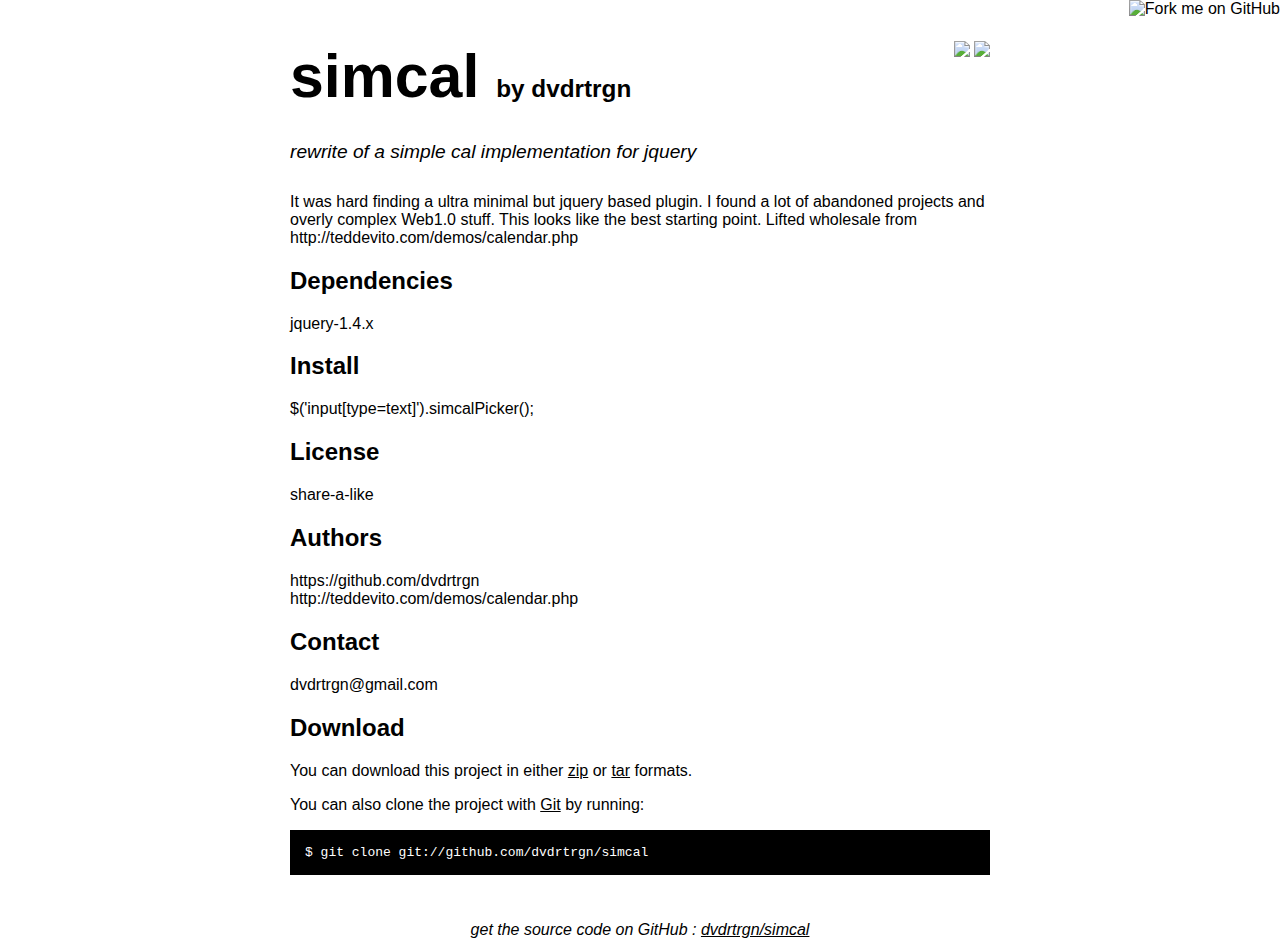
==== index.html @ 45351920 "github generated gh-pages branch" ====
<!DOCTYPE html>
<html>
<head>
  <meta charset='utf-8'>

  <title>dvdrtrgn/simcal @ GitHub</title>

  <style type="text/css">
    body {
      margin-top: 1.0em;
      background-color: #ffffff;
      font-family: Helvetica, Arial, FreeSans, san-serif;
      color: #000000;
    }
    #container {
      margin: 0 auto;
      width: 700px;
    }
    h1 { font-size: 3.8em; color: #000000; margin-bottom: 3px; }
    h1 .small { font-size: 0.4em; }
    h1 a { text-decoration: none }
    h2 { font-size: 1.5em; color: #000000; }
    h3 { text-align: center; color: #000000; }
    a { color: #000000; }
    .description { font-size: 1.2em; margin-bottom: 30px; margin-top: 30px; font-style: italic;}
    .download { float: right; }
    pre { background: #000; color: #fff; padding: 15px;}
    hr { border: 0; width: 80%; border-bottom: 1px solid #aaa}
    .footer { text-align:center; padding-top:30px; font-style: italic; }
  </style>
</head>

<body>
  <a href="http://github.com/dvdrtrgn/simcal"><img style="position: absolute; top: 0; right: 0; border: 0;" src="http://s3.amazonaws.com/github/ribbons/forkme_right_darkblue_121621.png" alt="Fork me on GitHub" /></a>

  <div id="container">

    <div class="download">
      <a href="http://github.com/dvdrtrgn/simcal/zipball/master">
        <img border="0" width="90" src="http://github.com/images/modules/download/zip.png"></a>
      <a href="http://github.com/dvdrtrgn/simcal/tarball/master">
        <img border="0" width="90" src="http://github.com/images/modules/download/tar.png"></a>
    </div>

    <h1><a href="http://github.com/dvdrtrgn/simcal">simcal</a>
      <span class="small">by <a href="http://github.com/dvdrtrgn">dvdrtrgn</a></span></h1>

    <div class="description">
      rewrite of a simple cal implementation for jquery
    </div>

    <p>It was hard finding a ultra minimal but jquery based plugin.
I found a lot of abandoned projects and overly complex Web1.0 stuff.
This looks like the best starting point.
Lifted wholesale from http://teddevito.com/demos/calendar.php</p><h2>Dependencies</h2>
<p>jquery-1.4.x</p>
<h2>Install</h2>
<p>$('input[type=text]').simcalPicker();</p>
<h2>License</h2>
<p>share-a-like</p>
<h2>Authors</h2>
<p>https://github.com/dvdrtrgn<br/>http://teddevito.com/demos/calendar.php</p>
<h2>Contact</h2>
<p>dvdrtrgn@gmail.com</p>


    <h2>Download</h2>
    <p>
      You can download this project in either
      <a href="http://github.com/dvdrtrgn/simcal/zipball/master">zip</a> or
      <a href="http://github.com/dvdrtrgn/simcal/tarball/master">tar</a> formats.
    </p>
    <p>You can also clone the project with <a href="http://git-scm.com">Git</a>
      by running:
      <pre>$ git clone git://github.com/dvdrtrgn/simcal</pre>
    </p>

    <div class="footer">
      get the source code on GitHub : <a href="http://github.com/dvdrtrgn/simcal">dvdrtrgn/simcal</a>
    </div>

  </div>

  
</body>
</html>
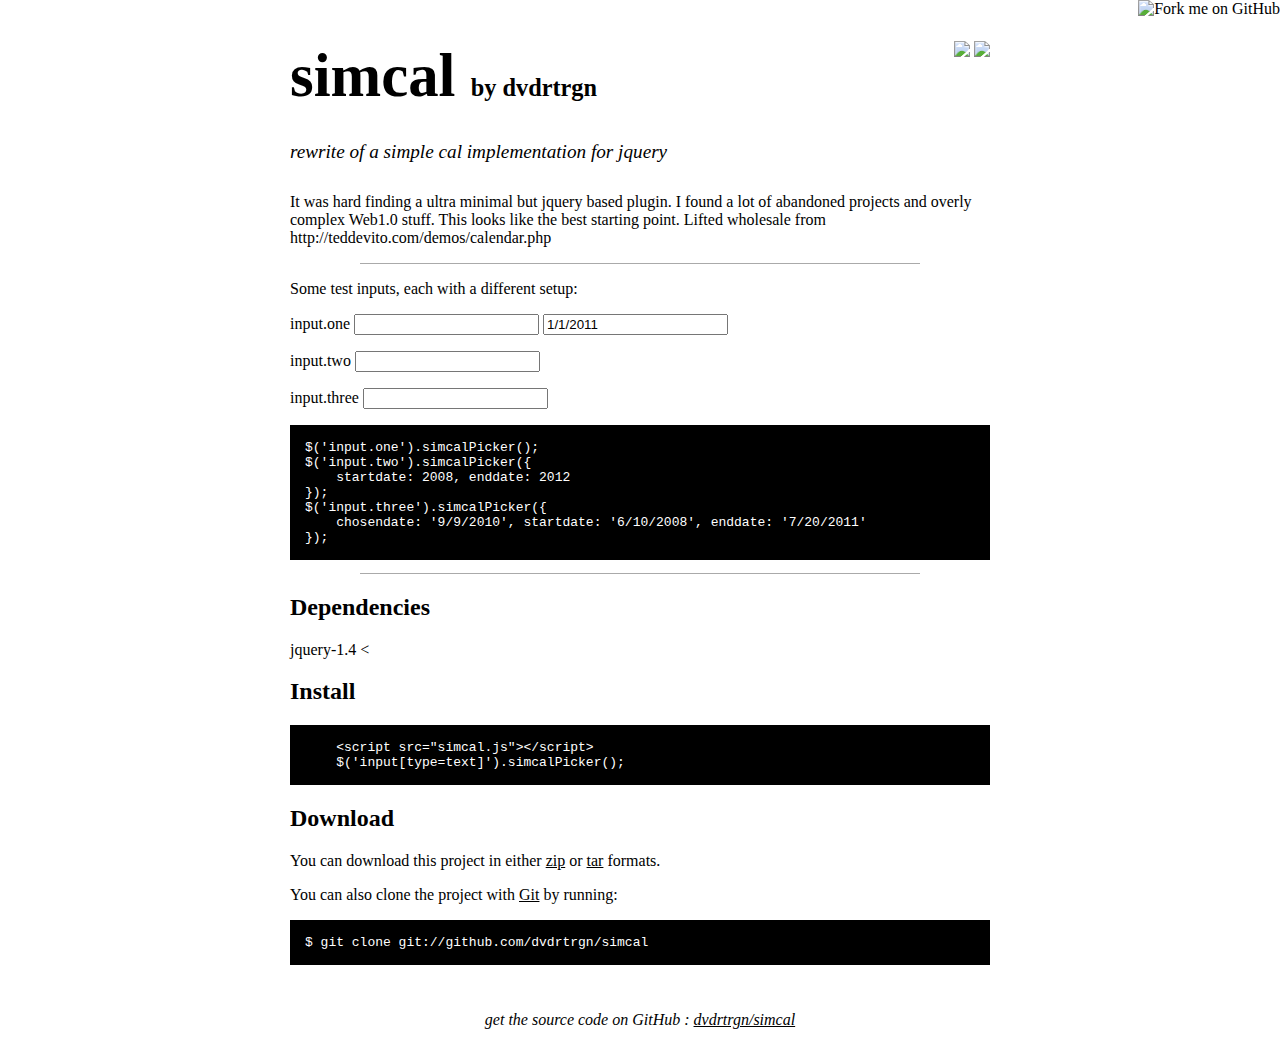
==== commit b901ade2: "add examples" ====
--- a/index.html
+++ b/index.html
@@ -9,7 +9,6 @@
     body {
       margin-top: 1.0em;
       background-color: #ffffff;
-      font-family: Helvetica, Arial, FreeSans, san-serif;
       color: #000000;
     }
     #container {
@@ -49,21 +48,45 @@
       rewrite of a simple cal implementation for jquery
     </div>
 
-    <p>It was hard finding a ultra minimal but jquery based plugin.
-I found a lot of abandoned projects and overly complex Web1.0 stuff.
-This looks like the best starting point.
-Lifted wholesale from http://teddevito.com/demos/calendar.php</p><h2>Dependencies</h2>
-<p>jquery-1.4.x</p>
+    <p>It was hard finding a ultra minimal but jquery based plugin.
+I found a lot of abandoned projects and overly complex Web1.0 stuff.
+This looks like the best starting point.
+Lifted wholesale from http://teddevito.com/demos/calendar.php</p>
+
+<!--        insert          -->
+<hr>
+<script src="http://ajax.googleapis.com/ajax/libs/jquery/1.4.2/jquery.js" type="text/javascript"></script>
+<script src="https://raw.github.com/dvdrtrgn/simcal/master/simcal.js" type="text/javascript"></script>
+<script type="text/javascript">
+$(function () {
+$('input.one').simcalPicker();
+$('input.two').simcalPicker({ startdate: 2008, enddate: 2012 });
+$('input.three').simcalPicker({ chosendate: '9/9/2010', startdate: '6/10/2008', enddate: '7/20/2011' });
+});
+</script>
+<p>Some test inputs, each with a different setup:</p>
+<p>input.one <input class="one" type="text" name="date" value=""> <input class="one" type="text" name="date" value="1/1/2011"></p>
+<p>input.two <input class="two" type="text" name="date" value=""></p>
+<p>input.three <input class="three" type="text" name="date" value=""></p>
+<pre>
+$('input.one').simcalPicker();
+$('input.two').simcalPicker({
+    startdate: 2008, enddate: 2012
+});
+$('input.three').simcalPicker({
+    chosendate: '9/9/2010', startdate: '6/10/2008', enddate: '7/20/2011'
+});
+</pre>
+<hr>
+<!--        inserted          -->
+
+<h2>Dependencies</h2>
+<p>jquery-1.4 &lt;</p>
 <h2>Install</h2>
-<p>$('input[type=text]').simcalPicker();</p>
-<h2>License</h2>
-<p>share-a-like</p>
-<h2>Authors</h2>
-<p>https://github.com/dvdrtrgn-<br/>http://teddevito.com/demos/calendar.php</p>
-<h2>Contact</h2>
-<p>dvdrtrgn@gmail.com</p>
-
+<pre>
+    &lt;script src="simcal.js">&lt;/script>
+    $('input[type=text]').simcalPicker();
+</pre>
 
     <h2>Download</h2>
     <p>
@@ -82,6 +105,6 @@
 
   </div>
 
-  
+
 </body>
 </html>
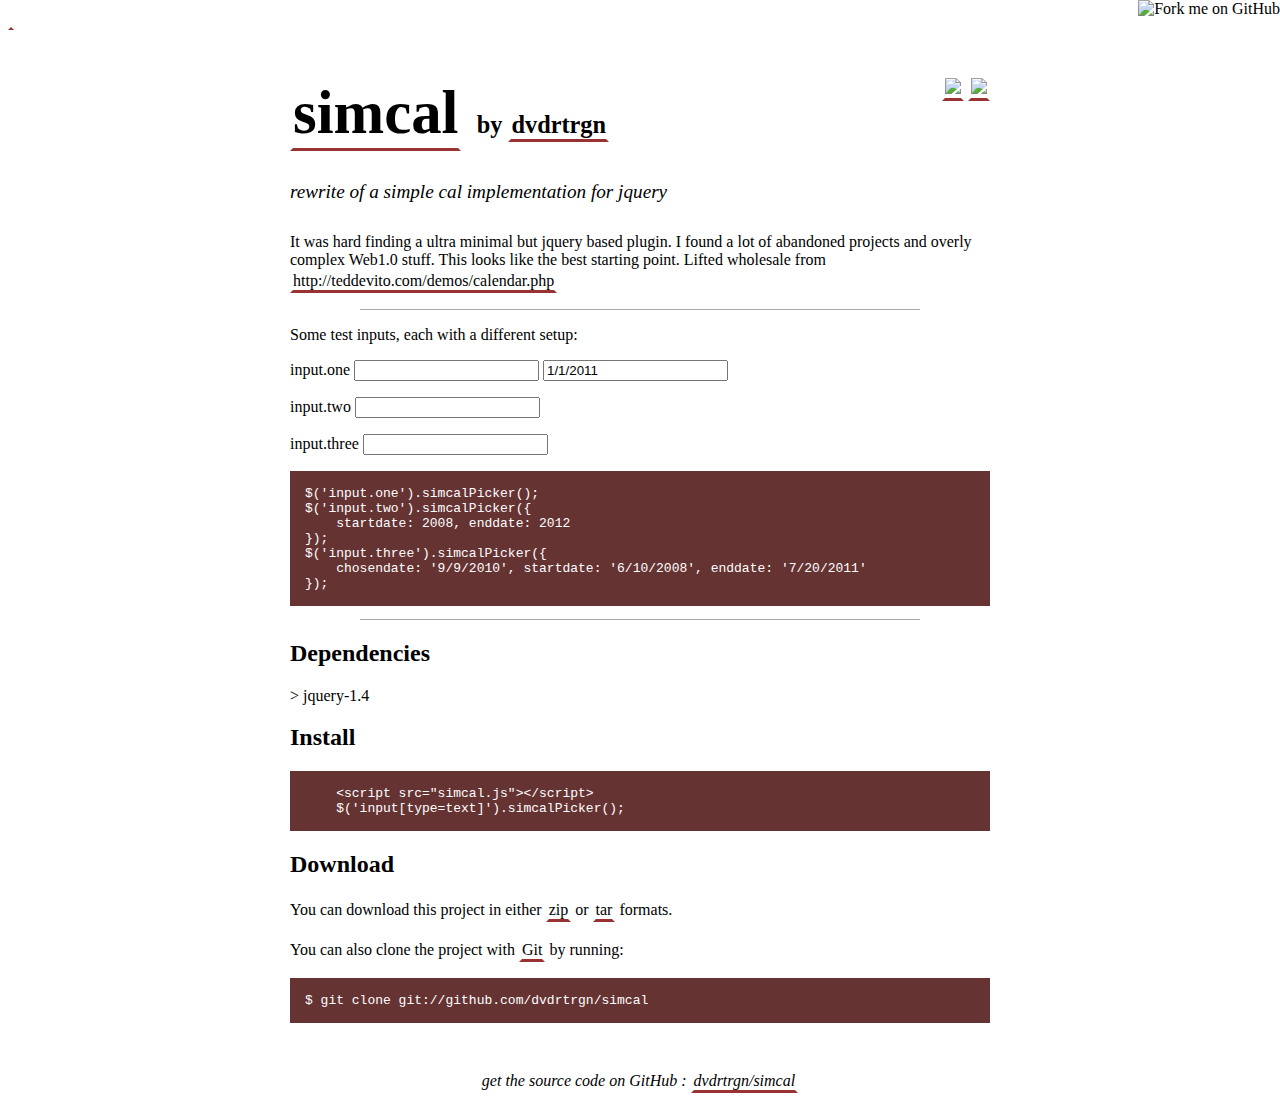
==== commit c030caab: "tweak colors" ====
--- a/index.html
+++ b/index.html
@@ -1,74 +1,182 @@
 <!DOCTYPE html>
 <html>
 <head>
-  <meta charset='utf-8'>
-
-  <title>dvdrtrgn/simcal @ GitHub</title>
-
-  <style type="text/css">
+    <meta charset='utf-8'>
+    <title>dvdrtrgn/simcal @ GitHub</title>
+    <script src="http://ajax.googleapis.com/ajax/libs/jquery/1.4.2/jquery.js" type="text/javascript"></script>
+    <script src="https://raw.github.com/dvdrtrgn/simcal/master/simcal.js" type="text/javascript"></script>
+    <style type="text/css">
     body {
-      margin-top: 1.0em;
-      background-color: #ffffff;
-      color: #000000;
+        margin-top: 1.0em;
+        background-color: #ffffff;
+        color: #000000;
     }
     #container {
-      margin: 0 auto;
-      width: 700px;
-    }
-    h1 { font-size: 3.8em; color: #000000; margin-bottom: 3px; }
-    h1 .small { font-size: 0.4em; }
-    h1 a { text-decoration: none }
-    h2 { font-size: 1.5em; color: #000000; }
-    h3 { text-align: center; color: #000000; }
-    a { color: #000000; }
-    .description { font-size: 1.2em; margin-bottom: 30px; margin-top: 30px; font-style: italic;}
-    .download { float: right; }
-    pre { background: #000; color: #fff; padding: 15px;}
-    hr { border: 0; width: 80%; border-bottom: 1px solid #aaa}
-    .footer { text-align:center; padding-top:30px; font-style: italic; }
-  </style>
+        margin: 0 auto;
+        width: 700px;
+    }
+    h1 {
+        font-size: 3.8em;
+        color: #000000;
+        margin-bottom: 3px;
+    }
+    h1 .small {
+        font-size: 0.4em;
+    }
+    h1 a {
+        text-decoration: none
+    }
+    h2 {
+        font-size: 1.5em;
+        color: #000000;
+    }
+    h3 {
+        text-align: center;
+        color: #000000;
+    }
+    a {
+        color: #000000;
+        display: inline-block;
+        text-decoration: none;
+        border: 3px solid white;
+        border-bottom-color: #933;
+    }
+    a:hover {
+        background-color: #eee;
+        border-color: #ddd;
+        color: #c00;
+        border-bottom-color: #c00;
+    }
+    .description {
+        font-size: 1.2em;
+        margin-bottom: 30px;
+        margin-top: 30px;
+        font-style: italic;
+    }
+    .download {
+        float: right;
+    }
+    pre {
+        background: #633;
+        color: #fff;
+        padding: 15px;
+    }
+    hr {
+        border: 0;
+        width: 80%;
+        border-bottom: 1px solid #aaa
+    }
+    .footer {
+        text-align: center;
+        padding-top: 30px;
+        font-style: italic;
+    }
+    .simcal {
+        background: #eee;
+        border-collapse: collapse;
+        border: 2px solid #999;
+        font-size: 8pt;
+        position: absolute;
+        width: auto;
+        z-index: 9999;
+    }
+    .simcal * {
+        -webkit-user-select: none;
+        -khtml-user-select: none;
+        -moz-user-select: none;
+        -o-user-select: none;
+        user-select: none;
+        color: #000;
+        font: 1em/1.5em sans-serif;
+        padding: 0;
+        text-align: center;
+        white-space: nowrap;
+    }
+    .simcal thead th {
+        border-right: 1px solid #ddd;
+        font-weight: bold;
+        height: 3em;
+    }
+    .simcal tfoot td {
+        height: 2.5em;
+        text-transform: capitalize;
+    }
+    .simcal th span {
+        font-size: 1.3em; /* header only */
+    }
+    .simcal th span,
+    .simcal tfoot td span {
+        border: 1px solid #eee;
+        margin: .25em;
+        padding: .2em .5em;
+    }
+    .simcal span:hover {
+        background: #fff;
+        border: 1px outset #ccc;
+        color: #c00;
+    }
+    .simcal tbody td {
+        background: #fafafa;
+        border: 1px solid #ccc;
+        border-width: 1px 0 0 0;
+        text-align: center;
+        width: 2.5em;
+    }
+    .simcal tbody td.date {
+        background: #fff;
+        border: 1px solid #ddd;
+        cursor: pointer;
+        height: 2.5em;
+    }
+    .simcal tbody td.date.over {
+        background-color: #090; /* go */
+        color: #fff;
+    }
+    .simcal tbody td.date.chosen {
+        background-color: #900; /* stop */
+        color: #fff;
+        font-weight: bold;
+    }
+    .simcal tbody td.date.today {
+        background-color: #fc0; /* watch */
+        color: #000;
+    }
+    .simcal tbody td.date.chosen.today {
+        color: #900;
+    }
+    img.c1 {
+        position: absolute;
+        top: 0;
+        right: 0;
+        border: 0;
+    }
+    </style>
 </head>
-
 <body>
-  <a href="http://github.com/dvdrtrgn/simcal"><img style="position: absolute; top: 0; right: 0; border: 0;" src="http://s3.amazonaws.com/github/ribbons/forkme_right_darkblue_121621.png" alt="Fork me on GitHub" /></a>
-
-  <div id="container">
-
-    <div class="download">
-      <a href="http://github.com/dvdrtrgn/simcal/zipball/master">
-        <img border="0" width="90" src="http://github.com/images/modules/download/zip.png"></a>
-      <a href="http://github.com/dvdrtrgn/simcal/tarball/master">
-        <img border="0" width="90" src="http://github.com/images/modules/download/tar.png"></a>
-    </div>
-
-    <h1><a href="http://github.com/dvdrtrgn/simcal">simcal</a>
-      <span class="small">by <a href="http://github.com/dvdrtrgn">dvdrtrgn</a></span></h1>
-
-    <div class="description">
-      rewrite of a simple cal implementation for jquery
-    </div>
-
-    <p>It was hard finding a ultra minimal but jquery based plugin.
-I found a lot of abandoned projects and overly complex Web1.0 stuff.
-This looks like the best starting point.
-Lifted wholesale from http://teddevito.com/demos/calendar.php</p>
-
-<!--        insert          -->
-<hr>
-<script src="http://ajax.googleapis.com/ajax/libs/jquery/1.4.2/jquery.js" type="text/javascript"></script>
-<script src="https://raw.github.com/dvdrtrgn/simcal/master/simcal.js" type="text/javascript"></script>
-<script type="text/javascript">
+    <a href="http://github.com/dvdrtrgn/simcal"><img class="c1" src="http://s3.amazonaws.com/github/ribbons/forkme_right_darkblue_121621.png" alt="Fork me on GitHub"></a>
+    <div id="container">
+        <div class="download">
+            <a href="http://github.com/dvdrtrgn/simcal/zipball/master"><img border="0" width="90" src="http://github.com/images/modules/download/zip.png"></a> <a href="http://github.com/dvdrtrgn/simcal/tarball/master"><img border="0" width="90" src="http://github.com/images/modules/download/tar.png"></a>
+        </div>
+        <h1><a href="http://github.com/dvdrtrgn/simcal">simcal</a> <span class="small">by <a href="http://github.com/dvdrtrgn">dvdrtrgn</a></span></h1>
+        <div class="description">
+            rewrite of a simple cal implementation for jquery
+        </div>
+        <p>It was hard finding a ultra minimal but jquery based plugin. I found a lot of abandoned projects and overly complex Web1.0 stuff. This looks like the best starting point. Lifted wholesale from <a href="http://teddevito.com/demos/calendar.php">http://teddevito.com/demos/calendar.php</a></p>
+        <!--        insert          -->
+        <hr>
+        <script type="text/javascript">
 $(function () {
-$('input.one').simcalPicker();
-$('input.two').simcalPicker({ startdate: 2008, enddate: 2012 });
-$('input.three').simcalPicker({ chosendate: '9/9/2010', startdate: '6/10/2008', enddate: '7/20/2011' });
-});
-</script>
-<p>Some test inputs, each with a different setup:</p>
-<p>input.one <input class="one" type="text" name="date" value=""> <input class="one" type="text" name="date" value="1/1/2011"></p>
-<p>input.two <input class="two" type="text" name="date" value=""></p>
-<p>input.three <input class="three" type="text" name="date" value=""></p>
-<pre>
+        $('input.one').simcalPicker();
+        $('input.two').simcalPicker({ startdate: 2008, enddate: 2012 });
+        $('input.three').simcalPicker({ chosendate: '9/9/2010', startdate: '6/10/2008', enddate: '7/20/2011' });
+        });
+        </script>
+        <p>Some test inputs, each with a different setup:</p>
+        <p>input.one <input class="one" type="text" name="date" value=""> <input class="one" type="text" name="date" value="1/1/2011"></p>
+        <p>input.two <input class="two" type="text" name="date" value=""></p>
+        <p>input.three <input class="three" type="text" name="date" value=""></p>
+        <pre>
 $('input.one').simcalPicker();
 $('input.two').simcalPicker({
     startdate: 2008, enddate: 2012
@@ -77,34 +185,25 @@
     chosendate: '9/9/2010', startdate: '6/10/2008', enddate: '7/20/2011'
 });
 </pre>
-<hr>
-<!--        inserted          -->
-
-<h2>Dependencies</h2>
-<p>jquery-1.4 &lt;</p>
-<h2>Install</h2>
-<pre>
-    &lt;script src="simcal.js">&lt;/script>
+        <hr>
+        <!--        inserted          -->
+        <h2>Dependencies</h2>
+        <p> &gt; jquery-1.4</p>
+        <h2>Install</h2>
+        <pre>
+    &lt;script src="simcal.js"&gt;&lt;/script&gt;
     $('input[type=text]').simcalPicker();
 </pre>
-
-    <h2>Download</h2>
-    <p>
-      You can download this project in either
-      <a href="http://github.com/dvdrtrgn/simcal/zipball/master">zip</a> or
-      <a href="http://github.com/dvdrtrgn/simcal/tarball/master">tar</a> formats.
-    </p>
-    <p>You can also clone the project with <a href="http://git-scm.com">Git</a>
-      by running:
-      <pre>$ git clone git://github.com/dvdrtrgn/simcal</pre>
-    </p>
-
-    <div class="footer">
-      get the source code on GitHub : <a href="http://github.com/dvdrtrgn/simcal">dvdrtrgn/simcal</a>
+        <h2>Download</h2>
+        <p>You can download this project in either <a href="http://github.com/dvdrtrgn/simcal/zipball/master">zip</a> or <a href="http://github.com/dvdrtrgn/simcal/tarball/master">tar</a> formats.</p>
+        <p>You can also clone the project with <a href="http://git-scm.com">Git</a> by running:</p>
+        <pre>
+$ git clone git://github.com/dvdrtrgn/simcal
+</pre>
+        <p></p>
+        <div class="footer">
+            get the source code on GitHub : <a href="http://github.com/dvdrtrgn/simcal">dvdrtrgn/simcal</a>
+        </div>
     </div>
-
-  </div>
-
-
 </body>
 </html>
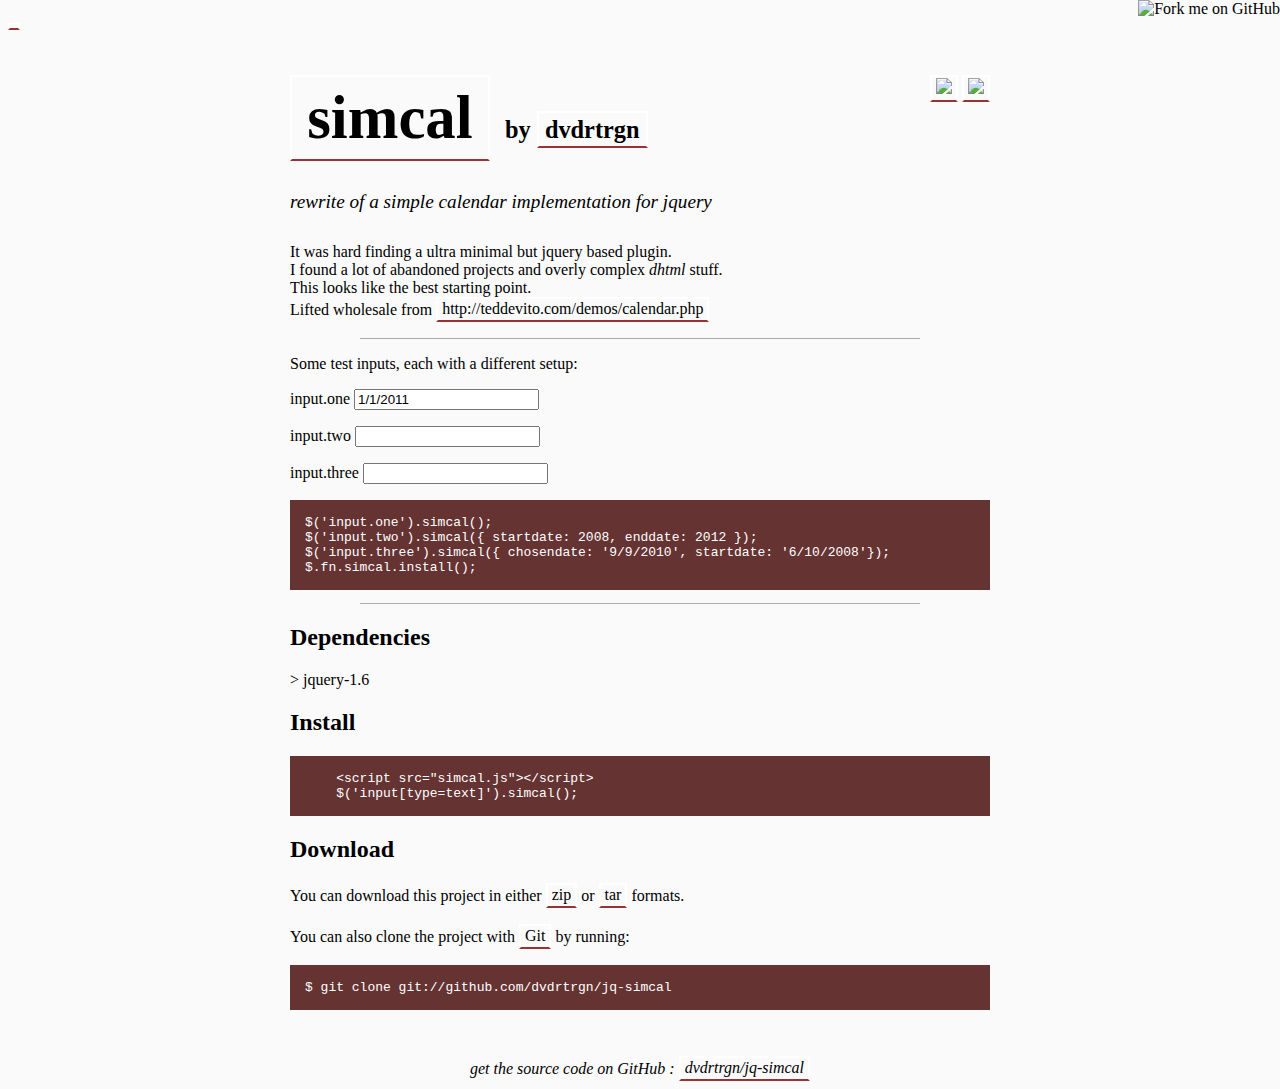
==== commit 9b4d8be4: "partial update of homepage" ====
--- a/index.html
+++ b/index.html
@@ -2,13 +2,13 @@
 <html>
 <head>
     <meta charset='utf-8'>
-    <title>dvdrtrgn/simcal @ GitHub</title>
-    <script src="http://ajax.googleapis.com/ajax/libs/jquery/1.4.2/jquery.js" type="text/javascript"></script>
-    <script src="https://raw.github.com/dvdrtrgn/simcal/master/simcal.js" type="text/javascript"></script>
+    <title>dvdrtrgn/jq-simcal @ GitHub</title>
+    <script src="http://ajax.googleapis.com/ajax/libs/jquery/1.6.2/jquery.js" type="text/javascript"></script>
+    <script src="https://raw.github.com/dvdrtrgn/jq-simcal/master/simcal.js" type="text/javascript"></script>
     <style type="text/css">
-    body {
+body {
         margin-top: 1.0em;
-        background-color: #ffffff;
+        background-color: #fafafa;
         color: #000000;
     }
     #container {
@@ -35,11 +35,12 @@
         color: #000000;
     }
     a {
+        border: 2px solid white;
+        border-bottom-color: #933;
         color: #000000;
         display: inline-block;
+        padding: .1em .25em;
         text-decoration: none;
-        border: 3px solid white;
-        border-bottom-color: #933;
     }
     a:hover {
         background-color: #eee;
@@ -153,56 +154,60 @@
     </style>
 </head>
 <body>
-    <a href="http://github.com/dvdrtrgn/simcal"><img class="c1" src="http://s3.amazonaws.com/github/ribbons/forkme_right_darkblue_121621.png" alt="Fork me on GitHub"></a>
+    <a href="http://github.com/dvdrtrgn/jq-simcal"><img class="c1" src="http://s3.amazonaws.com/github/ribbons/forkme_right_darkblue_121621.png" alt="Fork me on GitHub"></a>
     <div id="container">
         <div class="download">
-            <a href="http://github.com/dvdrtrgn/simcal/zipball/master"><img border="0" width="90" src="http://github.com/images/modules/download/zip.png"></a> <a href="http://github.com/dvdrtrgn/simcal/tarball/master"><img border="0" width="90" src="http://github.com/images/modules/download/tar.png"></a>
+            <a href="http://github.com/dvdrtrgn/jq-simcal/zipball/master"><img border="0" width="90" src="https://github.com/images/modules/download/zip.png"></a> <!-- -->
+             <a href="http://github.com/dvdrtrgn/jq-simcal/tarball/master"><img border="0" width="90" src="https://github.com/images/modules/download/tar.png"></a>
         </div>
-        <h1><a href="http://github.com/dvdrtrgn/simcal">simcal</a> <span class="small">by <a href="http://github.com/dvdrtrgn">dvdrtrgn</a></span></h1>
+        <h1><a href="http://github.com/dvdrtrgn/jq-simcal">simcal</a> <span class="small">by <a href="http://github.com/dvdrtrgn">dvdrtrgn</a></span></h1>
         <div class="description">
-            rewrite of a simple cal implementation for jquery
+            rewrite of a simple calendar implementation for jquery
         </div>
-        <p>It was hard finding a ultra minimal but jquery based plugin. I found a lot of abandoned projects and overly complex Web1.0 stuff. This looks like the best starting point. Lifted wholesale from <a href="http://teddevito.com/demos/calendar.php">http://teddevito.com/demos/calendar.php</a></p>
+        <p>It was hard finding a ultra minimal but jquery based plugin.
+        <br>
+        I found a lot of abandoned projects and overly complex <i>dhtml</i> stuff.
+        <br>
+        This looks like the best starting point.
+        <br>
+        Lifted wholesale from <a href="http://teddevito.com/demos/calendar.php">http://teddevito.com/demos/calendar.php</a></p>
+        <hr>
         <!--        insert          -->
-        <hr>
+        <p>Some test inputs, each with a different setup:</p>
+        <p>input.one <input class="one calpick" type="text" name="date" value="1/1/2011"></p>
+        <p>input.two <input class="two" type="text" name="date" value=""></p>
+        <p>input.three <input class="three" type="text" name="date" value=""></p>  <!-- -->
         <script type="text/javascript">
-$(function () {
-        $('input.one').simcalPicker();
-        $('input.two').simcalPicker({ startdate: 2008, enddate: 2012 });
-        $('input.three').simcalPicker({ chosendate: '9/9/2010', startdate: '6/10/2008', enddate: '7/20/2011' });
+        $(function () {
+            $('input.one').simcal();
+            $('input.two').simcal({ startdate: 2008, enddate: 2012 });
+            $('input.three').simcal({ chosendate: '9/9/2010', startdate: '6/10/2008'});
         });
         </script>
-        <p>Some test inputs, each with a different setup:</p>
-        <p>input.one <input class="one" type="text" name="date" value=""> <input class="one" type="text" name="date" value="1/1/2011"></p>
-        <p>input.two <input class="two" type="text" name="date" value=""></p>
-        <p>input.three <input class="three" type="text" name="date" value=""></p>
         <pre>
-$('input.one').simcalPicker();
-$('input.two').simcalPicker({
-    startdate: 2008, enddate: 2012
-});
-$('input.three').simcalPicker({
-    chosendate: '9/9/2010', startdate: '6/10/2008', enddate: '7/20/2011'
-});
+$('input.one').simcal();
+$('input.two').simcal({ startdate: 2008, enddate: 2012 });
+$('input.three').simcal({ chosendate: '9/9/2010', startdate: '6/10/2008'});
+$.fn.simcal.install();
 </pre>
         <hr>
         <!--        inserted          -->
         <h2>Dependencies</h2>
-        <p> &gt; jquery-1.4</p>
+        <p>&gt; jquery-1.6</p>
         <h2>Install</h2>
         <pre>
     &lt;script src="simcal.js"&gt;&lt;/script&gt;
-    $('input[type=text]').simcalPicker();
+    $('input[type=text]').simcal();
 </pre>
         <h2>Download</h2>
-        <p>You can download this project in either <a href="http://github.com/dvdrtrgn/simcal/zipball/master">zip</a> or <a href="http://github.com/dvdrtrgn/simcal/tarball/master">tar</a> formats.</p>
+        <p>You can download this project in either <a href="http://github.com/dvdrtrgn/jq-simcal/zipball/master">zip</a> or <a href="http://github.com/dvdrtrgn/jq-simcal/tarball/master">tar</a> formats.</p>
         <p>You can also clone the project with <a href="http://git-scm.com">Git</a> by running:</p>
         <pre>
-$ git clone git://github.com/dvdrtrgn/simcal
+$ git clone git://github.com/dvdrtrgn/jq-simcal
 </pre>
         <p></p>
         <div class="footer">
-            get the source code on GitHub : <a href="http://github.com/dvdrtrgn/simcal">dvdrtrgn/simcal</a>
+            get the source code on GitHub : <a href="http://github.com/dvdrtrgn/jq-simcal">dvdrtrgn/jq-simcal</a>
         </div>
     </div>
 </body>
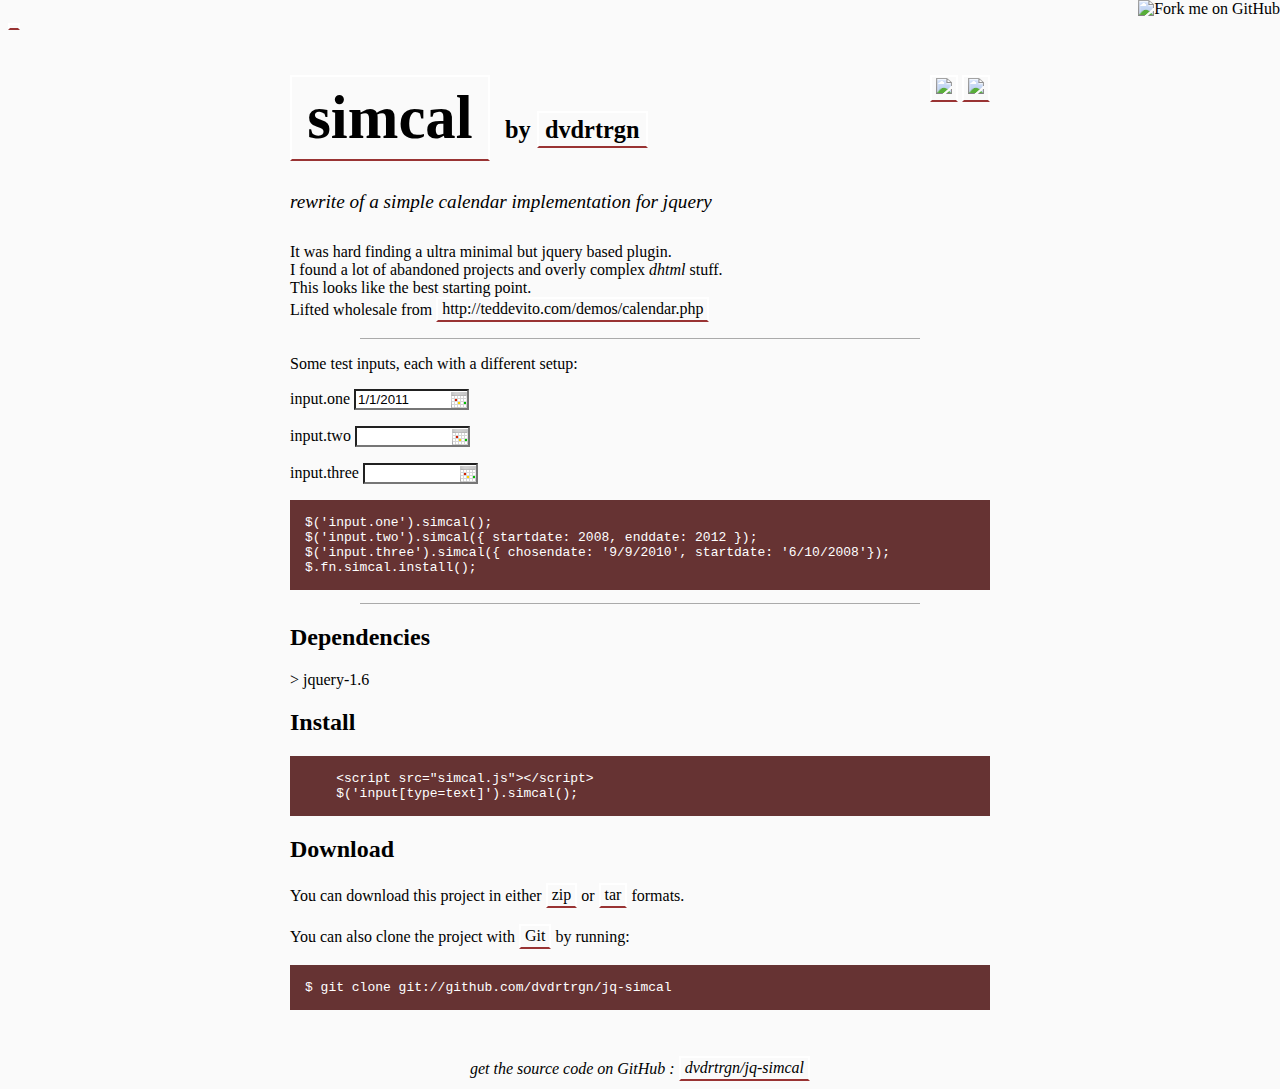
==== commit 56720061: "fix demo page" ====
--- a/index.html
+++ b/index.html
@@ -3,8 +3,6 @@
 <head>
     <meta charset='utf-8'>
     <title>dvdrtrgn/jq-simcal @ GitHub</title>
-    <script src="http://ajax.googleapis.com/ajax/libs/jquery/1.6.2/jquery.js" type="text/javascript"></script>
-    <script src="https://raw.github.com/dvdrtrgn/jq-simcal/master/simcal.js" type="text/javascript"></script>
     <style type="text/css">
 body {
         margin-top: 1.0em;
@@ -72,79 +70,6 @@
         padding-top: 30px;
         font-style: italic;
     }
-    .simcal {
-        background: #eee;
-        border-collapse: collapse;
-        border: 2px solid #999;
-        font-size: 8pt;
-        position: absolute;
-        width: auto;
-        z-index: 9999;
-    }
-    .simcal * {
-        -webkit-user-select: none;
-        -khtml-user-select: none;
-        -moz-user-select: none;
-        -o-user-select: none;
-        user-select: none;
-        color: #000;
-        font: 1em/1.5em sans-serif;
-        padding: 0;
-        text-align: center;
-        white-space: nowrap;
-    }
-    .simcal thead th {
-        border-right: 1px solid #ddd;
-        font-weight: bold;
-        height: 3em;
-    }
-    .simcal tfoot td {
-        height: 2.5em;
-        text-transform: capitalize;
-    }
-    .simcal th span {
-        font-size: 1.3em; /* header only */
-    }
-    .simcal th span,
-    .simcal tfoot td span {
-        border: 1px solid #eee;
-        margin: .25em;
-        padding: .2em .5em;
-    }
-    .simcal span:hover {
-        background: #fff;
-        border: 1px outset #ccc;
-        color: #c00;
-    }
-    .simcal tbody td {
-        background: #fafafa;
-        border: 1px solid #ccc;
-        border-width: 1px 0 0 0;
-        text-align: center;
-        width: 2.5em;
-    }
-    .simcal tbody td.date {
-        background: #fff;
-        border: 1px solid #ddd;
-        cursor: pointer;
-        height: 2.5em;
-    }
-    .simcal tbody td.date.over {
-        background-color: #090; /* go */
-        color: #fff;
-    }
-    .simcal tbody td.date.chosen {
-        background-color: #900; /* stop */
-        color: #fff;
-        font-weight: bold;
-    }
-    .simcal tbody td.date.today {
-        background-color: #fc0; /* watch */
-        color: #000;
-    }
-    .simcal tbody td.date.chosen.today {
-        color: #900;
-    }
     img.c1 {
         position: absolute;
         top: 0;
@@ -152,6 +77,9 @@
         border: 0;
     }
     </style>
+    <script src="http://ajax.googleapis.com/ajax/libs/jquery/1.7.2/jquery.js"></script>
+    <link rel="stylesheet" href="simcal.css">
+    <script src="simcal.js"></script>
 </head>
 <body>
     <a href="http://github.com/dvdrtrgn/jq-simcal"><img class="c1" src="http://s3.amazonaws.com/github/ribbons/forkme_right_darkblue_121621.png" alt="Fork me on GitHub"></a>
--- a/simcal.css
+++ b/simcal.css
@@ -0,0 +1,86 @@
+@charset "utf-8";
+/*
+dynamic classnames:
+.calpick .. auto bind simcal
+.simcal .. handlers are bound
+.picker .. has a simcal showing
+*/
+input.simcal {
+    background-image: url(cal-16.png);
+    background-repeat: no-repeat;
+    background-position: right bottom;
+    width: 8em;
+}
+table.simcal {
+    background: #eee;
+    border-collapse: collapse;
+    border: 2px solid #999;
+    font-size: 8pt;
+    position: absolute;
+    width: auto;
+    z-index: 9999;
+}
+.simcal * {
+    -webkit-user-select: none;
+    -khtml-user-select: none;
+    -moz-user-select: none;
+    -o-user-select: none;
+    user-select: none;
+    color: #000;
+    font: 1em/1.5em sans-serif;
+    padding: 0;
+    text-align: center;
+    white-space: nowrap;
+}
+.simcal thead th {
+    border-right: 1px solid #ddd;
+    font-weight: bold;
+    height: 3em;
+}
+.simcal tfoot td {
+    height: 2.5em;
+    text-transform: capitalize;
+}
+.simcal th span {
+    font-size: 1.3em; /* header only */
+}
+.simcal th span,
+.simcal tfoot td span {
+    border: 1px solid #eee;
+    margin: .25em;
+    padding: .2em .5em;
+}
+.simcal span:hover {
+    background: #fff;
+    border: 1px outset #ccc;
+    color: #c00;
+}
+.simcal tbody td {
+    background: #fafafa;
+    border: 1px solid #ccc;
+    border-width: 1px 0 0 0;
+    text-align: center;
+    width: 2.5em;
+}
+.simcal tbody td.date {
+    background: #fff;
+    border: 1px solid #ddd;
+    cursor: pointer;
+    height: 2.5em;
+}
+.simcal tbody td.date.over {
+    background-color: #090; /* go */
+    color: #fff;
+}
+.simcal tbody td.date.chosen {
+    background-color: #900; /* stop */
+    color: #fff;
+    font-weight: bold;
+}
+.simcal tbody td.date.today {
+    background-color: #fc0; /* watch */
+    color: #000;
+}
+.simcal tbody td.date.chosen.today {
+    color: #900;
+}
